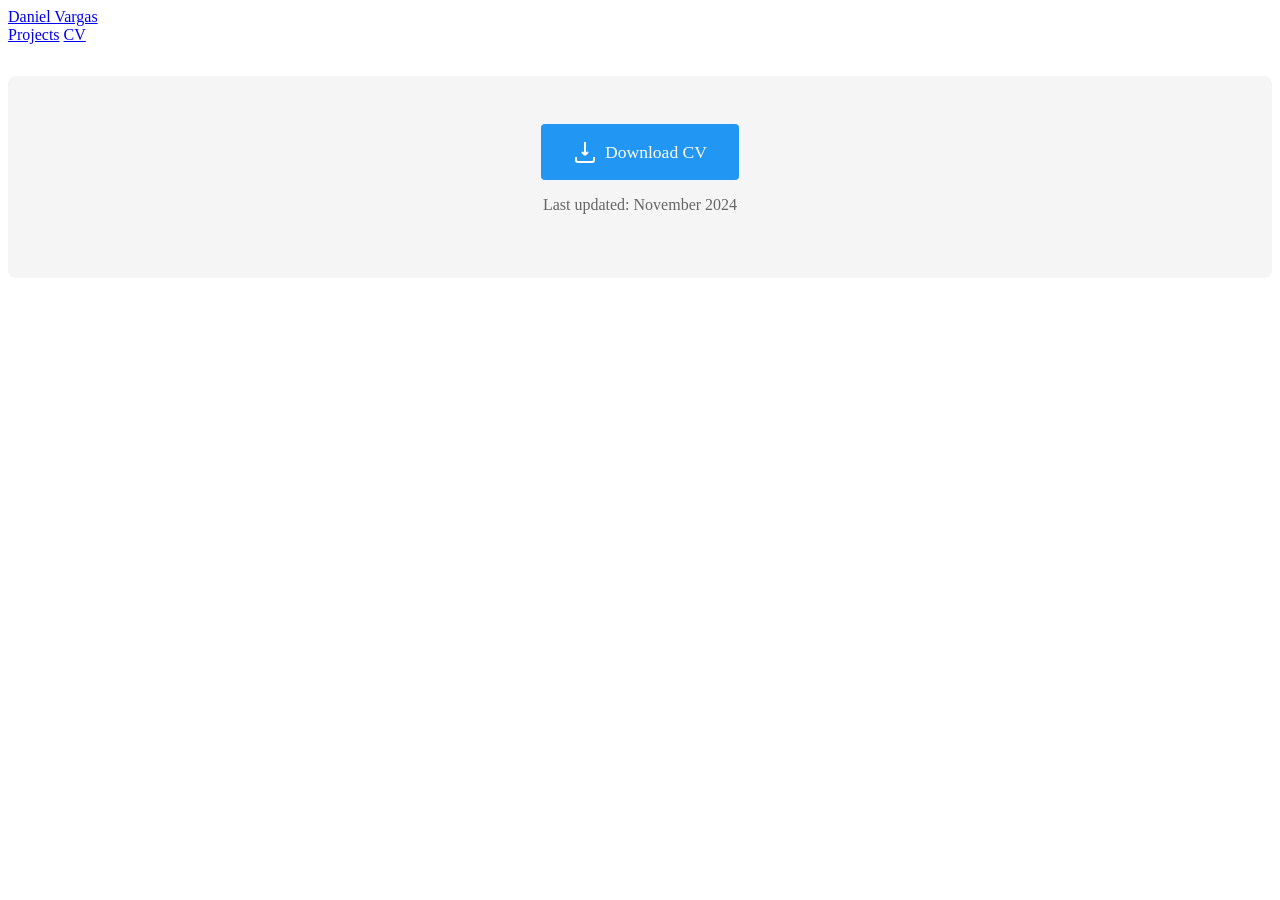
==== cv/index.html @ 07429b4e "CV Page abstarction and update" ====
<!DOCTYPE html>
<html lang="en">
<head>
    <meta charset="UTF-8">
    <meta name="viewport" content="width=device-width, initial-scale=1.0">
    <title>Academic Profile</title>
    <link rel="stylesheet" href="styles.css">
</head>
<body>
    <div class="container">
        <nav>
            <a href="#" class="name-title">Daniel Vargas</a>
            <div class="nav-links">
                <a href="#projects">Projects</a>
                <a href="#cv">CV</a>
            </div>
        </nav>

        <!-- Other sections remain the same -->

        <section id="cv" class="cv-section">
            <a href="files/Resume.pdf" class="cv-download-button" target="_blank">
                <svg class="cv-icon" viewBox="0 0 24 24" fill="none" stroke="currentColor" stroke-width="2">
                    <path d="M12 2v13m0 0l-3-3m3 3l3-3M3 17v3a2 2 0 002 2h14a2 2 0 002-2v-3"/>
                </svg>
                Download CV
            </a>
            <p class="cv-description">Last updated: November 2024</p>
        </section>
    </div>
</body>
</html>
---- cv/styles.css ----
.cv-section {
    text-align: center;
    padding: 3rem;
    margin: 2rem 0;
    background: #f5f5f5;
    border-radius: 8px;
}

.cv-download-button {
    display: inline-flex;
    align-items: center;
    gap: 0.5rem;
    padding: 1rem 2rem;
    background-color: #2196F3;
    color: white;
    text-decoration: none;
    border-radius: 4px;
    transition: background-color 0.3s;
    font-size: 1.1rem;
}

.cv-download-button:hover {
    background-color: #1976D2;
}

.cv-icon {
    width: 24px;
    height: 24px;
}

.cv-description {
    margin-top: 1rem;
    color: #666;
}
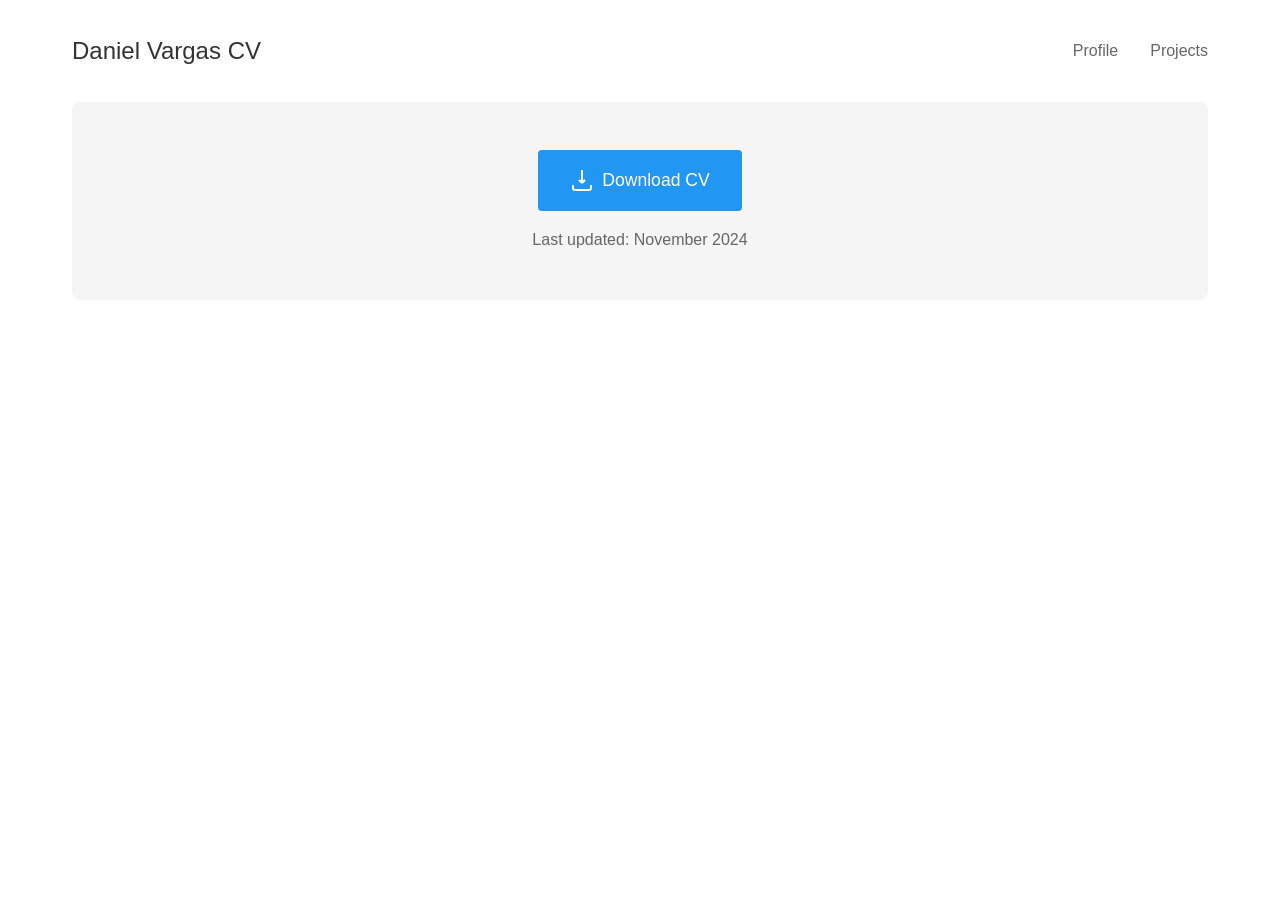
==== commit 1d9d1f9d: "CV page Visual update" ====
--- a/cv/index.html
+++ b/cv/index.html
@@ -3,23 +3,25 @@
 <head>
     <meta charset="UTF-8">
     <meta name="viewport" content="width=device-width, initial-scale=1.0">
-    <title>Academic Profile</title>
+    <title>Daniel Vargas - CV</title>
+    <link rel="stylesheet" href="../styles.css">
     <link rel="stylesheet" href="styles.css">
 </head>
 <body>
     <div class="container">
         <nav>
-            <a href="#" class="name-title">Daniel Vargas</a>
+            <a href="../index.html" class="name-title">Daniel Vargas CV</a>
             <div class="nav-links">
-                <a href="#projects">Projects</a>
-                <a href="#cv">CV</a>
+                <a href="../index.html">Profile</a>
+                <a href="../projects/index.html">Projects</a>
+                <!-- <a href="#cv">CV</a> -->
             </div>
         </nav>
 
         <!-- Other sections remain the same -->
 
         <section id="cv" class="cv-section">
-            <a href="files/Resume.pdf" class="cv-download-button" target="_blank">
+            <a href="../files/Vargas_cv.pdf" class="cv-download-button" target="_blank">
                 <svg class="cv-icon" viewBox="0 0 24 24" fill="none" stroke="currentColor" stroke-width="2">
                     <path d="M12 2v13m0 0l-3-3m3 3l3-3M3 17v3a2 2 0 002 2h14a2 2 0 002-2v-3"/>
                 </svg>
--- a/styles.css
+++ b/styles.css
@@ -0,0 +1,207 @@
+* {
+    margin: 0;
+    padding: 0;
+    box-sizing: border-box;
+    font-family: 'Segoe UI', Tahoma, Geneva, Verdana, sans-serif;
+}
+
+body {
+    background-color: #ffffff;
+    color: #333;
+    line-height: 1.6;
+}
+
+.container {
+    max-width: 1200px;
+    margin: 0 auto;
+    padding: 2rem;
+}
+
+nav {
+    display: flex;
+    justify-content: space-between;
+    align-items: center;
+    margin-bottom: 2rem;
+}
+
+.name-title {
+    font-size: 1.5rem;
+    color: #333;
+    text-decoration: none;
+}
+
+.nav-links {
+    display: flex;
+    gap: 2rem;
+}
+
+.nav-links a {
+    text-decoration: none;
+    color: #666;
+    transition: color 0.3s;
+}
+
+.nav-links a:hover {
+    color: #2196F3;
+}
+
+.profile-section {
+    display: grid;
+    grid-template-columns: 300px 1fr;
+    gap: 2rem;
+    margin-bottom: 2rem;
+}
+
+.profile-sidebar {
+    display: flex;
+    flex-direction: column;
+    gap: 0.5rem;
+}
+
+.profile-image {
+    width: 250px;
+    height: 250px;
+    border-radius: 50%;
+    object-fit: cover;
+    margin-bottom: 0.5rem;
+}
+
+.profile-info h1 {
+    font-size: 2rem;
+    margin-bottom: 0.5rem;
+}
+
+.interests {
+    color: #666;
+    margin-bottom: 1rem;
+}
+
+.social-links {
+    display: flex;
+    flex-direction: column;
+    gap: 0.5rem;
+}
+
+.social-link {
+    text-decoration: none;
+    color: #333;
+    display: flex;
+    align-items: center;
+    gap: 0.8rem;
+    padding: 0.7rem;
+    transition: all 0.3s ease;
+    border-radius: 8px;
+    font-size: 0.95rem;
+}
+
+.social-link i {
+    width: 20px;
+    text-align: center;
+    font-size: 1.2rem;
+}
+
+.ttu-logo {
+    width: 16px; /* Smaller logo size */
+    height: 16px;
+    margin-right: 0.5rem;
+}
+
+/* Colorful icons */
+.social-link.linkedin i {
+    color: #0077b5;
+}
+
+.social-link.github i {
+    color: #333;
+}
+
+.social-link.twitter i {
+    color: #1DA1F2;
+}
+
+.social-link.email i {
+    color: #EA4335;
+}
+
+.social-link.university i {
+    color: #cc0000;
+}
+
+.social-link.location i {
+    color: #34a853;
+}
+
+/* Hover effects */
+.social-link:hover {
+    transform: translateX(5px);
+    background-color: #f8f9fa;
+}
+
+.social-link.linkedin:hover {
+    background-color: #e6f3f9;
+}
+
+.social-link.github:hover {
+    background-color: #f6f8fa;
+}
+
+.social-link.twitter:hover {
+    background-color: #e8f5fd;
+}
+
+.social-link.email:hover {
+    background-color: #fef2f2;
+}
+
+.social-link.university:hover {
+    background-color: #fff5f5;
+}
+
+.social-link.location:hover {
+    background-color: #f2f8f4;
+}
+
+.main-content h2 {
+    font-size: 2rem;
+    color: #333;
+    margin-bottom: 1.5rem;
+}
+
+.content-block {
+    margin-bottom: 1.5rem;
+    line-height: 1.8;
+}
+
+.highlight-link {
+    color: #2196F3;
+    text-decoration: none;
+    transition: color 0.3s;
+}
+
+.highlight-link:hover {
+    text-decoration: underline;
+    color: #1976D2;
+}
+
+.content-block p {
+    margin-bottom: 1rem;
+}
+
+@media (max-width: 768px) {
+    .profile-section {
+        grid-template-columns: 1fr;
+    }
+
+    .profile-sidebar {
+        align-items: center;
+        text-align: center;
+    }
+
+    .nav-links {
+        display: none;
+    }
+
+    .social-link {
+        justify-content: center;
+    }
+}
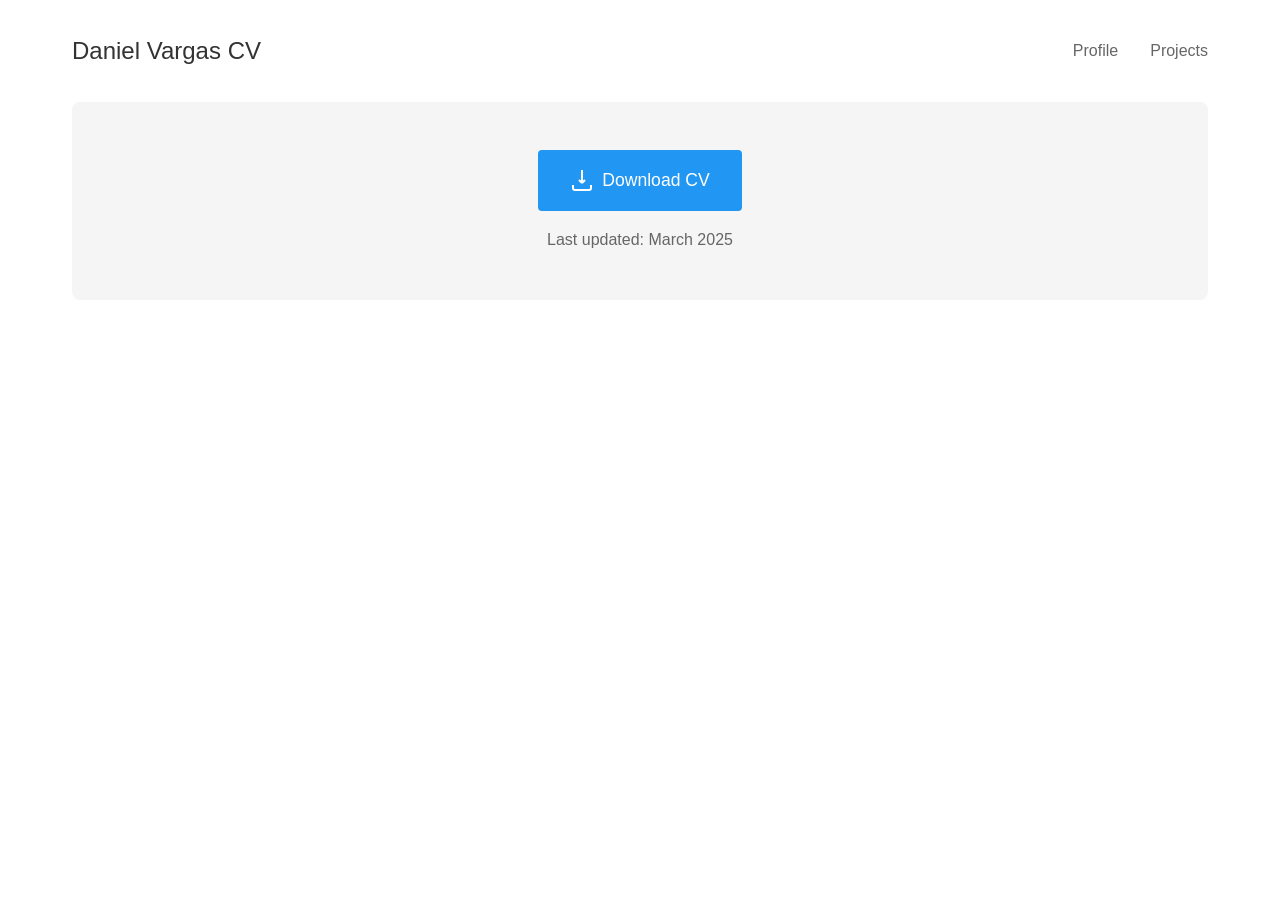
==== commit 93f24f17: "Change last updated date to March 2025 Updated the last updated date in the CV section." ====
--- a/cv/index.html
+++ b/cv/index.html
@@ -27,8 +27,8 @@
                 </svg>
                 Download CV
             </a>
-            <p class="cv-description">Last updated: November 2024</p>
+            <p class="cv-description">Last updated: March 2025</p>
         </section>
     </div>
 </body>
-</html>+</html>
